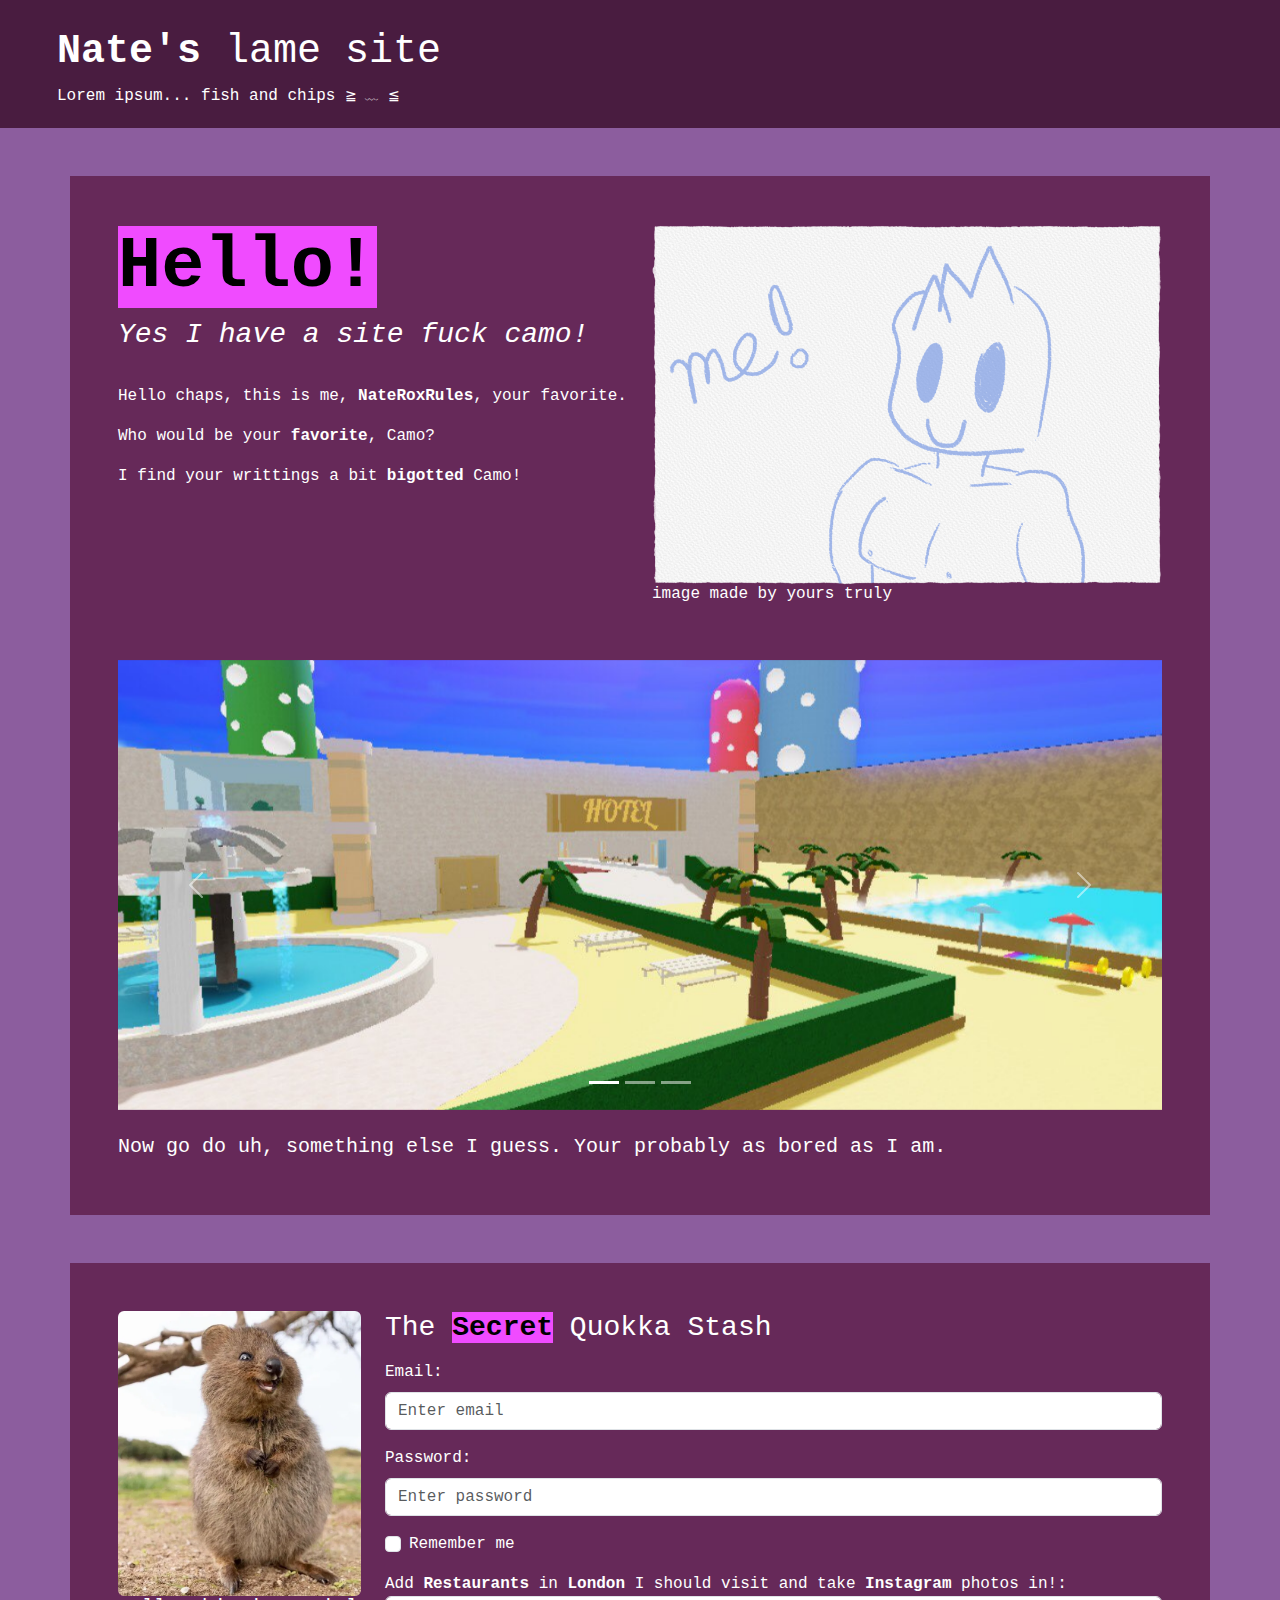
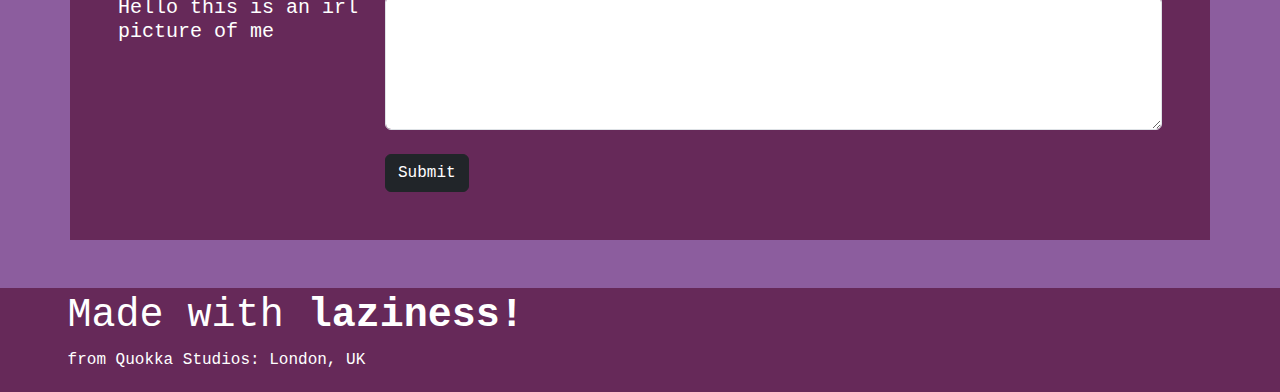
==== index.html @ ce108dc1 "a" ====
<!DOCTYPE html>
<html lang="en">
<head>
	<title>Nate's lame site</title>
	<meta charset="utf-8">
	<link rel="icon" href="Images/quokka.webp" type="image/x-icon">

	<meta name="Keywords" content="oshawotice">
	<meta name="description" content="oshawottice">


	<meta name="viewport" content="width=device-width, initial-scale=1">
  	<link href="https://cdn.jsdelivr.net/npm/bootstrap@5.2.3/dist/css/bootstrap.min.css" rel="stylesheet">
  	<script src="https://cdn.jsdelivr.net/npm/bootstrap@5.2.3/dist/js/bootstrap.bundle.min.js"></script>

	  <link rel="stylesheet" href="style.css">
</head>

<body>
	<header>

		<div class="p-1 text-white" style="background-color:#491c40">
			<div class="col-10 mt-4">
				<h1 style="padding-left:5%"><strong>Nate's</strong> lame site</h1>
				<p style="padding-left:5%">Lorem ipsum... fish and chips <small>≧ ﹏ ≦</small></p>
			</div>

		</div>
	</header>

	<nav>
		<div class="container">
			
		</div>
	</nav>
	

	<main>
		<div class="container p-5 mt-5" style="background-color: #662959;">
			<div class="row">
				<div class="col-sm-6">
				  <h1 class="display-2"><span class="highlight">Hello!</span></h1>
				  <h3><i>Yes I have a site fuck camo!</i></h3> <br>
				  <p>Hello chaps, this is me, <b>NateRoxRules</b>, your favorite.</p>

					<p>Who would be your <b>favorite</b>, Camo?</p>

					<p>I find your writtings a bit <b>bigotted</b> Camo!</p>
				</div>
				<div class="col-sm-6">
					<img src="Images/voidrox1.png" class="rounded" alt="buff nate">
					<h6>image made by yours truly</h6>
				</div>

				

				<div class="col-sm-12 mt-5">
					<div id="demo" class="carousel slide" data-bs-ride="carousel">

						<!-- Indicators/dots -->
						<div class="carousel-indicators">
						  <button type="button" data-bs-target="#demo" data-bs-slide-to="0" class="active"></button>
						  <button type="button" data-bs-target="#demo" data-bs-slide-to="1"></button>
						  <button type="button" data-bs-target="#demo" data-bs-slide-to="2"></button>
						</div>
						
						<!-- The slideshow/carousel -->
						<div class="carousel-inner">
						  <div class="carousel-item active">
							<img src="Images/image0.png" alt="Los Angeles" class="d-block" style="width:100%">
						  </div>
						  <div class="carousel-item">
							<img src="Images/image1.png" alt="Chicago" class="d-block" style="width:100%">
						  </div>
						  <div class="carousel-item">
							<img src="Images/image2.png" alt="New York" class="d-block" style="width:100%">
						  </div>
						</div>
						
						<!-- Left and right controls/icons -->
						<button class="carousel-control-prev" type="button" data-bs-target="#demo" data-bs-slide="prev">
						  <span class="carousel-control-prev-icon"></span>
						</button>
						<button class="carousel-control-next" type="button" data-bs-target="#demo" data-bs-slide="next">
						  <span class="carousel-control-next-icon"></span>
						</button>
					  </div>
				</div>
				<h5 style="margin-top:25px ;">Now go do uh, something else I guess. Your probably as bored as I am. </h5>
			</div>

		</div>

		<div class="container p-5 mt-5" style="background-color: #662959;">
			<form class="row">
				<div class="col-sm-3">
					<img src="Images/quokka.webp" class="rounded" alt="buff nate">
					<h5 style="margin-bottom:100px ;">Hello this is an irl picture of me</h5>
				</div>
				<div class="col-sm-9">
					<h3>The <span class="highlight">Secret</span> Quokka Stash</h3>
					<form>
						<div class="mb-3 mt-3">
						  <label for="email" class="form-label">Email:</label>
						  <input type="email" class="form-control" id="email" placeholder="Enter email" name="email" required>
						</div>
						<div class="mb-3">
						  <label for="pwd" class="form-label">Password:</label>
						  <input type="password" class="form-control" id="pwd" placeholder="Enter password" name="pswd" required>
						</div>
						<div class="form-check mb-3">
						  <label class="form-check-label">
							<input class="form-check-input" type="checkbox" name="remember"> Remember me
						  </label>
						</div>

						<label for="comment">Add <b>Restaurants</b> in <b>London</b> I should visit and take <b>Instagram</b> photos in!:</label>
						<textarea class="form-control" rows="5" id="comment" name="text"></textarea> <br>

						<button type="submit" class="btn btn-dark">Submit</button>

					  </form>
				</div>
			</form>
			
			
		</div>

		
		  
	</main>

	<footer>
		<div class="mt-5 p-1 text-white" style="background-color:#662959">
			<h1 style="padding-left:5%">Made with <strong>laziness!</strong></h1>
			<p style="padding-left:5%">from Quokka Studios: London, UK</p>
		</div>
	</footer>
</body>
---- style.css ----
body{
    background-color: rgb(140, 93, 158);

    color: white;

    font-family: 'Courier New', Courier, monospace;
}

img{
    height: auto;
    width: 100%;
}


#demo .carousel-item img {  
    object-fit: cover;
    object-position: center;
    overflow: hidden;
    height:50vh;
}

.highlight{
    font-weight: 700;
    background-color: #f04bff;
    color: black;
}
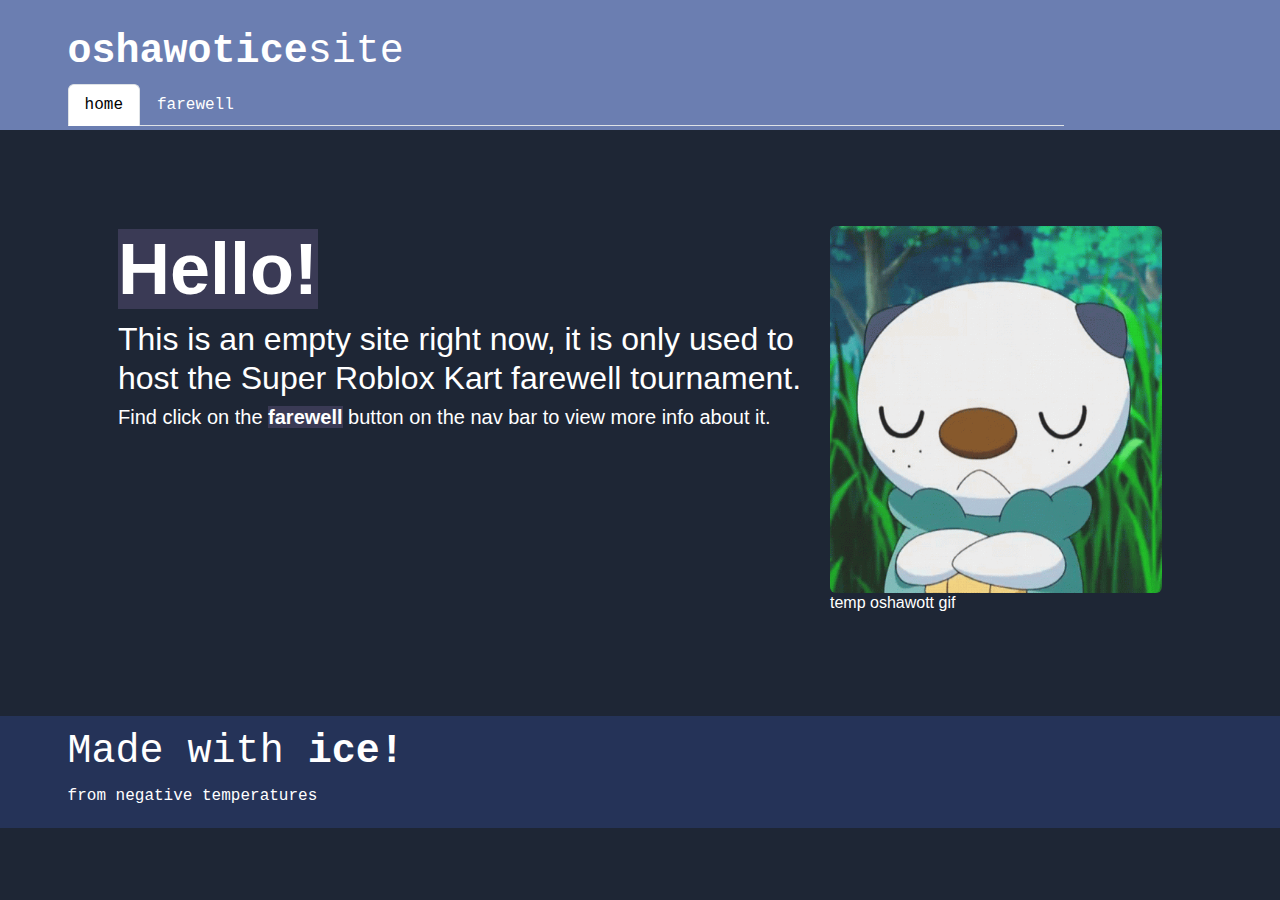
==== commit b792e1b1: "aaa" ====
--- a/index.html
+++ b/index.html
@@ -1,9 +1,9 @@
 <!DOCTYPE html>
 <html lang="en">
 <head>
-	<title>Nate's lame site</title>
+	<title>oshawotticesite</title>
 	<meta charset="utf-8">
-	<link rel="icon" href="Images/quokka.webp" type="image/x-icon">
+	<link rel="icon" href="Images/icon.png" type="image/x-icon">
 
 	<meta name="Keywords" content="oshawotice">
 	<meta name="description" content="oshawottice">
@@ -18,112 +18,37 @@
 
 <body>
 	<header>
+		<div class="p-1 text-white " style="background-color:#6b7eb1">
+			<div class="col-sm-10 mt-4 " style="padding-left:5%">
+				<h1><strong>oshawotice</strong>site</h1>
 
-		<div class="p-1 text-white" style="background-color:#491c40">
-			<div class="col-10 mt-4">
-				<h1 style="padding-left:5%"><strong>Nate's</strong> lame site</h1>
-				<p style="padding-left:5%">Lorem ipsum... fish and chips <small>≧ ﹏ ≦</small></p>
+				<ul class="nav nav-tabs">
+					<li class="nav-item">
+					  <a class="nav-link active" href="index.html">home</a>
+					</li>
+					<li class="nav-item">
+					  <a class="nav-link" href="farewell.html">farewell</a>
+					</li>
+				</ul>
+
 			</div>
-
 		</div>
 	</header>
 
-	<nav>
-		<div class="container">
-			
-		</div>
-	</nav>
-	
-
 	<main>
-		<div class="container p-5 mt-5" style="background-color: #662959;">
+		<div class="container p-5 mt-5">
 			<div class="row">
-				<div class="col-sm-6">
+				<div class="col-sm-8">
 				  <h1 class="display-2"><span class="highlight">Hello!</span></h1>
-				  <h3><i>Yes I have a site fuck camo!</i></h3> <br>
-				  <p>Hello chaps, this is me, <b>NateRoxRules</b>, your favorite.</p>
-
-					<p>Who would be your <b>favorite</b>, Camo?</p>
-
-					<p>I find your writtings a bit <b>bigotted</b> Camo!</p>
+				  <h2>This is an empty site right now, it is only used to host the Super Roblox Kart farewell tournament.</h2>
+				  <h5 class="mt-1">Find click on the <span class="highlight">farewell</span> button on the nav bar to view more info about it.</h5>
 				</div>
-				<div class="col-sm-6">
-					<img src="Images/voidrox1.png" class="rounded" alt="buff nate">
-					<h6>image made by yours truly</h6>
+				<div class="col-md-4">
+					<img src="Images/oshawott.gif" class="rounded" alt="buff nate">
+					<h6>temp oshawott gif</h6>
 				</div>
-
-				
-
-				<div class="col-sm-12 mt-5">
-					<div id="demo" class="carousel slide" data-bs-ride="carousel">
-
-						<!-- Indicators/dots -->
-						<div class="carousel-indicators">
-						  <button type="button" data-bs-target="#demo" data-bs-slide-to="0" class="active"></button>
-						  <button type="button" data-bs-target="#demo" data-bs-slide-to="1"></button>
-						  <button type="button" data-bs-target="#demo" data-bs-slide-to="2"></button>
-						</div>
-						
-						<!-- The slideshow/carousel -->
-						<div class="carousel-inner">
-						  <div class="carousel-item active">
-							<img src="Images/image0.png" alt="Los Angeles" class="d-block" style="width:100%">
-						  </div>
-						  <div class="carousel-item">
-							<img src="Images/image1.png" alt="Chicago" class="d-block" style="width:100%">
-						  </div>
-						  <div class="carousel-item">
-							<img src="Images/image2.png" alt="New York" class="d-block" style="width:100%">
-						  </div>
-						</div>
-						
-						<!-- Left and right controls/icons -->
-						<button class="carousel-control-prev" type="button" data-bs-target="#demo" data-bs-slide="prev">
-						  <span class="carousel-control-prev-icon"></span>
-						</button>
-						<button class="carousel-control-next" type="button" data-bs-target="#demo" data-bs-slide="next">
-						  <span class="carousel-control-next-icon"></span>
-						</button>
-					  </div>
-				</div>
-				<h5 style="margin-top:25px ;">Now go do uh, something else I guess. Your probably as bored as I am. </h5>
 			</div>
 
-		</div>
-
-		<div class="container p-5 mt-5" style="background-color: #662959;">
-			<form class="row">
-				<div class="col-sm-3">
-					<img src="Images/quokka.webp" class="rounded" alt="buff nate">
-					<h5 style="margin-bottom:100px ;">Hello this is an irl picture of me</h5>
-				</div>
-				<div class="col-sm-9">
-					<h3>The <span class="highlight">Secret</span> Quokka Stash</h3>
-					<form>
-						<div class="mb-3 mt-3">
-						  <label for="email" class="form-label">Email:</label>
-						  <input type="email" class="form-control" id="email" placeholder="Enter email" name="email" required>
-						</div>
-						<div class="mb-3">
-						  <label for="pwd" class="form-label">Password:</label>
-						  <input type="password" class="form-control" id="pwd" placeholder="Enter password" name="pswd" required>
-						</div>
-						<div class="form-check mb-3">
-						  <label class="form-check-label">
-							<input class="form-check-input" type="checkbox" name="remember"> Remember me
-						  </label>
-						</div>
-
-						<label for="comment">Add <b>Restaurants</b> in <b>London</b> I should visit and take <b>Instagram</b> photos in!:</label>
-						<textarea class="form-control" rows="5" id="comment" name="text"></textarea> <br>
-
-						<button type="submit" class="btn btn-dark">Submit</button>
-
-					  </form>
-				</div>
-			</form>
-			
-			
 		</div>
 
 		
@@ -131,9 +56,9 @@
 	</main>
 
 	<footer>
-		<div class="mt-5 p-1 text-white" style="background-color:#662959">
-			<h1 style="padding-left:5%">Made with <strong>laziness!</strong></h1>
-			<p style="padding-left:5%">from Quokka Studios: London, UK</p>
+		<div class="mt-5 p-1 text-white" style="background-color:#253358">
+			<h1 class="mt-2" style="padding-left:5%">Made with <strong>ice!</strong></h1>
+			<p style="padding-left:5%">from negative temperatures</p>
 		</div>
 	</footer>
 </body>--- a/style.css
+++ b/style.css
@@ -1,7 +1,7 @@
 body{
-    background-color: rgb(140, 93, 158);
+    background-color: rgb(30, 38, 53);
 
-    color: white;
+    color: rgb(255, 255, 255);
 
     font-family: 'Courier New', Courier, monospace;
 }
@@ -9,6 +9,10 @@
 img{
     height: auto;
     width: 100%;
+}
+
+main{
+    font-family:'Gill Sans', 'Gill Sans MT', Calibri, 'Trebuchet MS', sans-serif;
 }
 
 
@@ -21,6 +25,23 @@
 
 .highlight{
     font-weight: 700;
-    background-color: #f04bff;
-    color: black;
+    background-color: #3a3a55;
+    color: white;
+}
+
+a:link {
+    color: white;
+    text-decoration: none;
+}
+  
+a:visited {
+    color: white;
+}
+  
+a:hover {
+    text-decoration: underline;
+}
+
+.nav-link:hover{
+    color:white
 }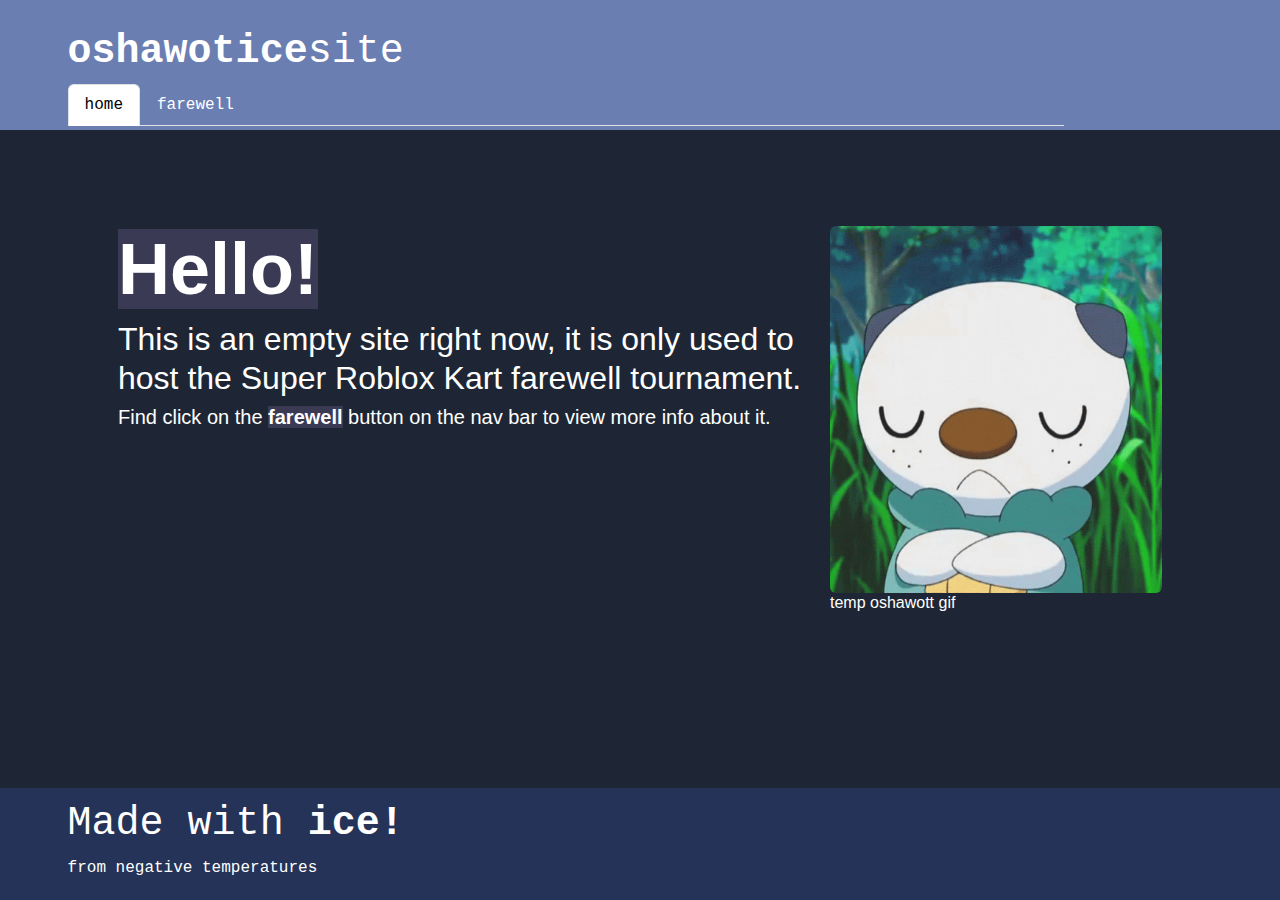
==== commit f941ff8a: "aaaaaaaaa" ====
--- a/index.html
+++ b/index.html
@@ -56,7 +56,7 @@
 	</main>
 
 	<footer>
-		<div class="mt-5 p-1 text-white" style="background-color:#253358">
+		<div class="mt-5 p-1 text-white fixed-bottom" style="background-color:#253358">
 			<h1 class="mt-2" style="padding-left:5%">Made with <strong>ice!</strong></h1>
 			<p style="padding-left:5%">from negative temperatures</p>
 		</div>
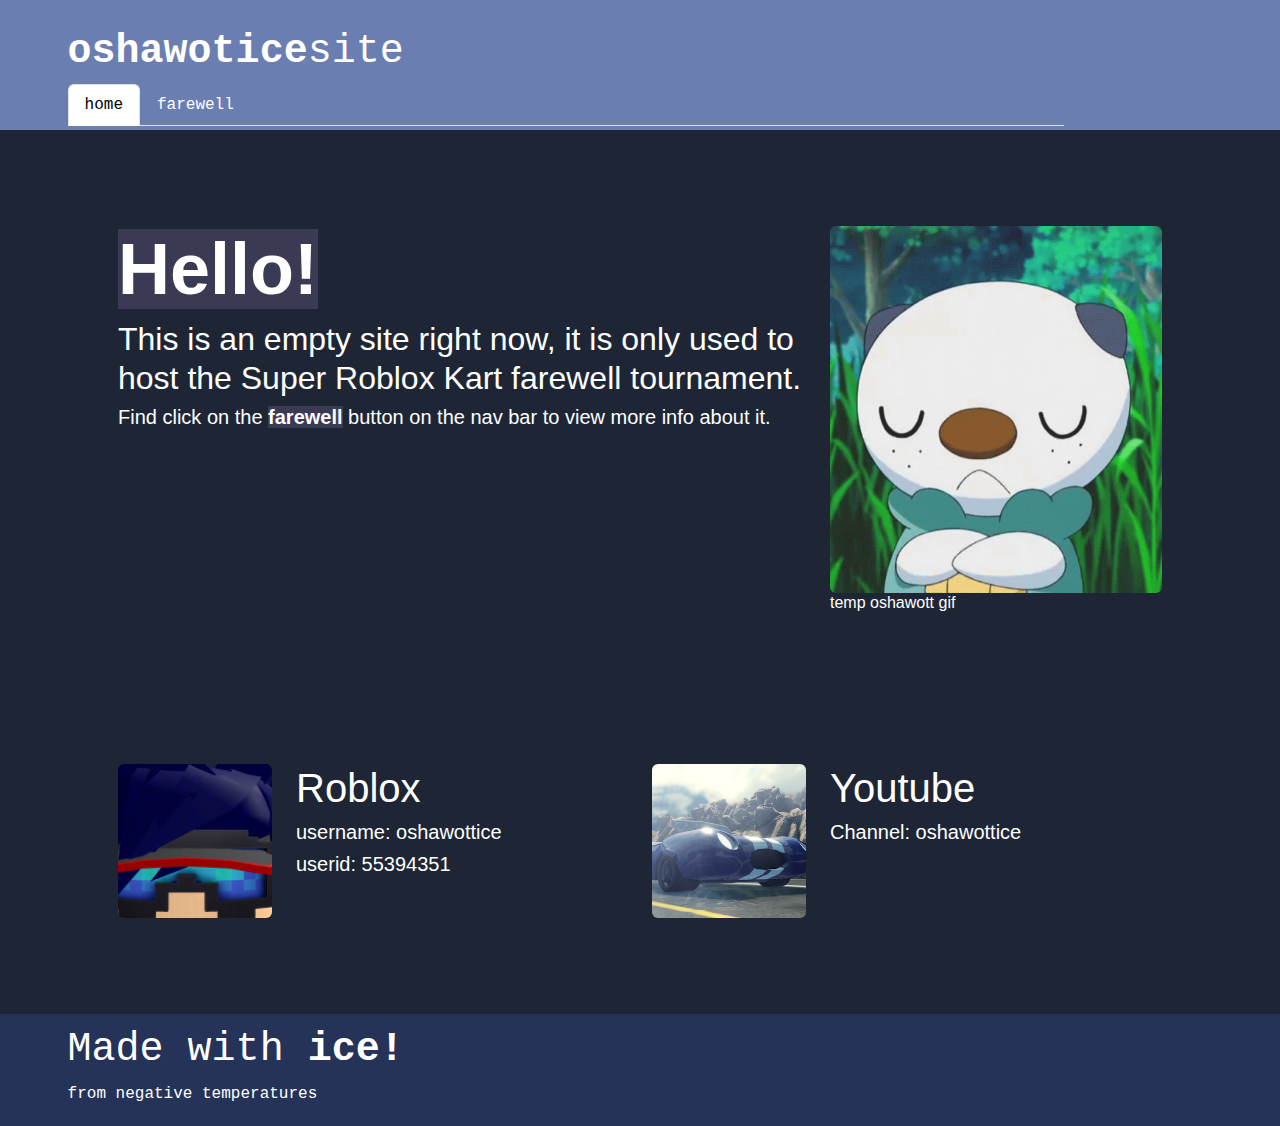
==== commit 169e9408: "aaaaaa" ====
--- a/index.html
+++ b/index.html
@@ -51,12 +51,37 @@
 
 		</div>
 
+		<div class="container p-5 mt-5">
+			<div class="row">
+				<div class="col-2">
+					<img src="Images/icon.png" class="rounded" alt="buff nate">
+				</div>
+				<div class="col-4">
+					<h1 class="display-5">
+						<a href="https://www.roblox.com/users/55394351/profile" target="_blank"><h1>Roblox</h1></a>
+					</h1>
+					<h5>username: oshawottice</h5>
+					<h5>userid: 55394351</h5>
+				</div>
+
+				<div class="col-2">
+					<img src="Images/ytPfp.webp" class="rounded" alt="buff nate">
+				</div>
+				<div class="col-4">
+					<h1 class="display-5">
+						<a href="https://www.youtube.com/channel/UCQ_HYl9sjtYhQ6Dzrh2kgWg" target="_blank"><h1>Youtube</h1></a>
+					</h1>
+					<h5>Channel: oshawottice</h5>
+				</div>
+			</div>
+		</div>
+
 		
 		  
 	</main>
 
 	<footer>
-		<div class="mt-5 p-1 text-white fixed-bottom" style="background-color:#253358">
+		<div class="mt-5 p-1 text-white" style="background-color:#253358;">
 			<h1 class="mt-2" style="padding-left:5%">Made with <strong>ice!</strong></h1>
 			<p style="padding-left:5%">from negative temperatures</p>
 		</div>
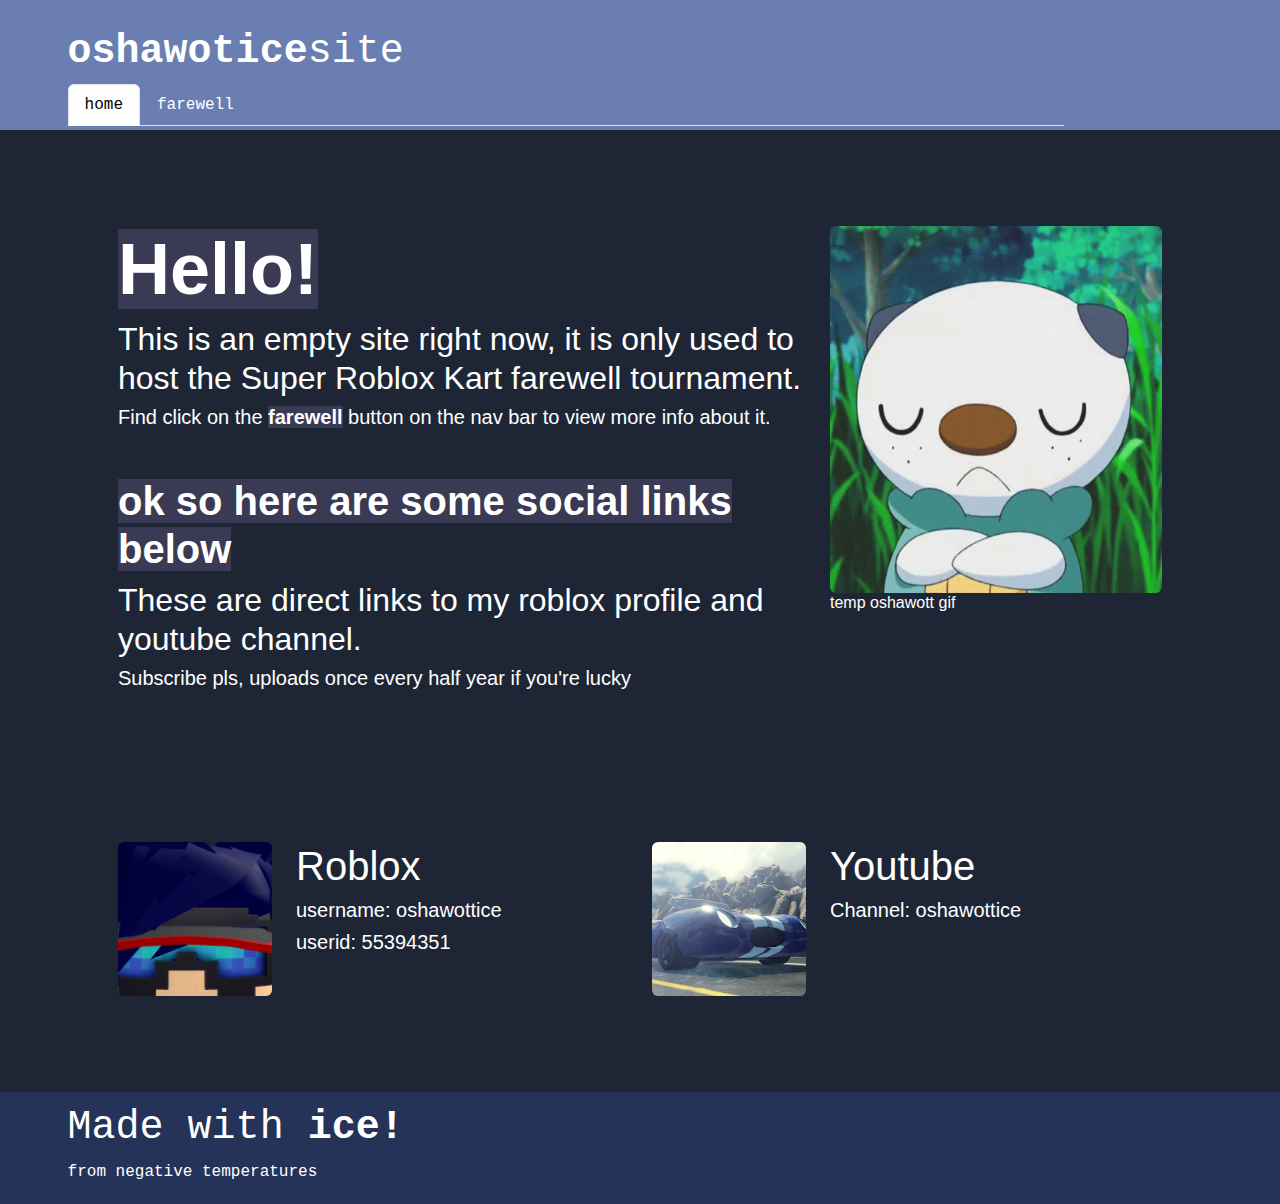
==== commit 273ff313: "Update index.html" ====
--- a/index.html
+++ b/index.html
@@ -42,6 +42,9 @@
 				  <h1 class="display-2"><span class="highlight">Hello!</span></h1>
 				  <h2>This is an empty site right now, it is only used to host the Super Roblox Kart farewell tournament.</h2>
 				  <h5 class="mt-1">Find click on the <span class="highlight">farewell</span> button on the nav bar to view more info about it.</h5>
+				  <h1 class="mt-5"><span class="highlight">ok so here are some social links below</span></h1>
+				  <h2>These are direct links to my roblox profile and youtube channel.</h2>
+				  <h5>Subscribe pls, uploads once every half year if you're lucky</h5>
 				</div>
 				<div class="col-md-4">
 					<img src="Images/oshawott.gif" class="rounded" alt="buff nate">
--- a/style.css
+++ b/style.css
@@ -4,6 +4,10 @@
     color: rgb(255, 255, 255);
 
     font-family: 'Courier New', Courier, monospace;
+}
+
+main{
+    min-height: calc(100vh - 315px);
 }
 
 img{
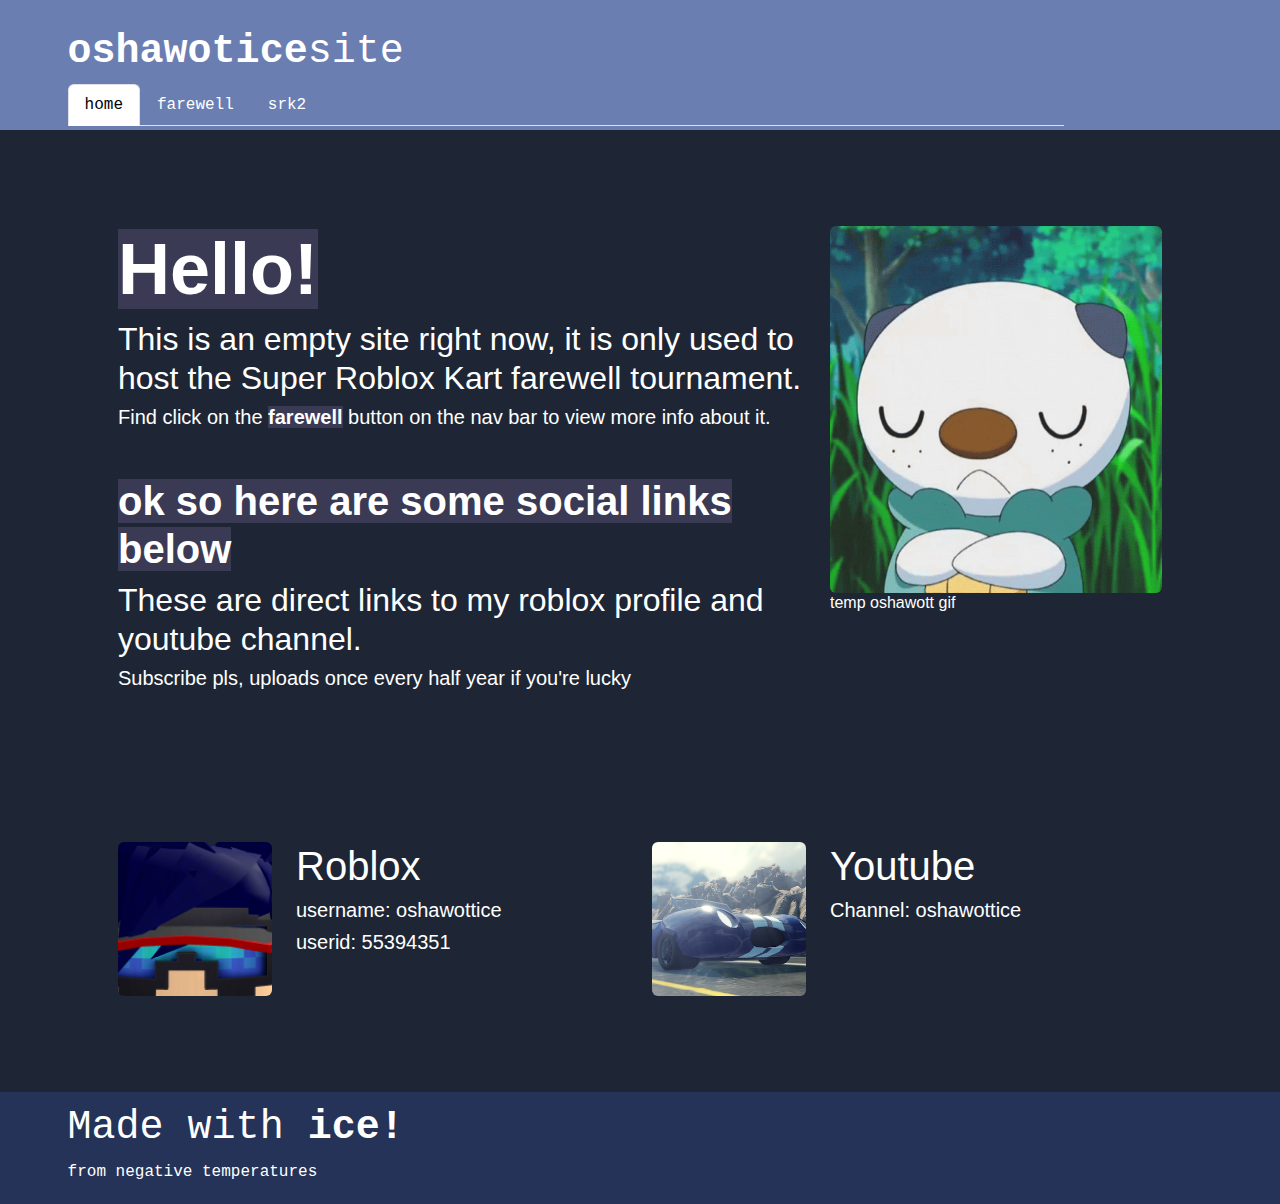
==== commit dd447596: "a" ====
--- a/index.html
+++ b/index.html
@@ -28,6 +28,9 @@
 					</li>
 					<li class="nav-item">
 					  <a class="nav-link" href="farewell.html">farewell</a>
+					</li>
+					<li class="nav-item">
+						<a class="nav-link" href="super_roblox_kart2.html">srk2</a>
 					</li>
 				</ul>
 
